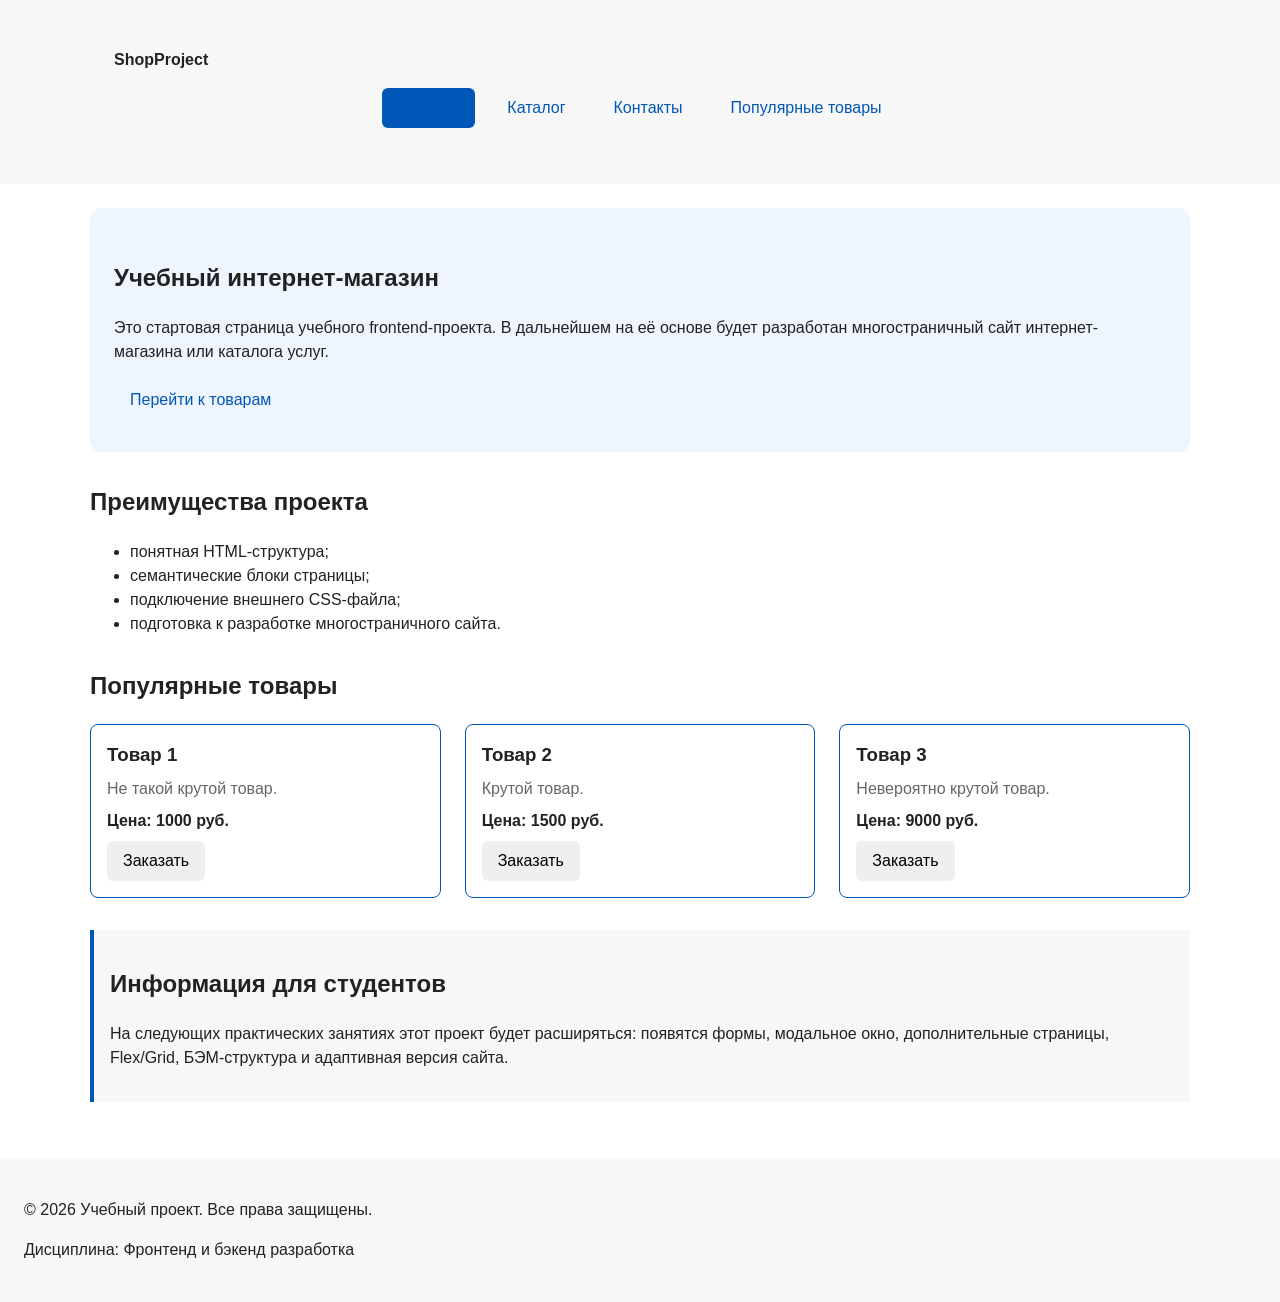
==== index.html @ 09385857 "refactor: apply BEM naming to CSS classes" ====
<!DOCTYPE html>
<html lang="ru">
<head>
  <meta charset="UTF-8">
  <meta name="viewport" content="width=device-width, initial-scale=1.0">
  <title>Каталог товаров</title>
  <link rel="stylesheet" href="css/style.css">
  <script src="js/main.js" defer></script>
</head>
<body>
  <header class="site-header">
    <div class="site-header__inner">
      <a class="site-header__logo" href="index.html">ShopProject</a>

      <nav class="site-nav" aria-label="Основная навигация">
        <ul class="site-nav__list">
          <li class="site-nav__item">
            <a class="site-nav__link site-nav__link--active" href="index.html">
              Главная
            </a>
          </li>
          <li class="site-nav__item">
            <a class="site-nav__link" href="catalog.html">Каталог</a>
          </li>
          <li class="site-nav__item">
            <a class="site-nav__link" href="contacts.html">Контакты</a>
          </li>
          <li class="site-nav__item">
            <a class="site-nav__link" href="index.html#popular">
              Популярные товары
            </a>
          </li>
        </ul>
      </nav>
    </div>
  </header>



  <main>
    <section class="hero">
      <h1>Учебный интернет-магазин</h1>
      <p>
        Это стартовая страница учебного frontend-проекта.
        В дальнейшем на её основе будет разработан многостраничный сайт
        интернет-магазина или каталога услуг.
      </p>
      <a class="button" href="#popular">Перейти к товарам</a>
    </section>

    <section class="section" id="advantages">
      <h2>Преимущества проекта</h2>

      <ul class="advantages-list">
        <li>понятная HTML-структура;</li>
        <li>семантические блоки страницы;</li>
        <li>подключение внешнего CSS-файла;</li>
        <li>подготовка к разработке многостраничного сайта.</li>
      </ul>
    </section>

    <section class="section" id="popular">
      <h2>Популярные товары</h2>

      <div class="products-grid">
        <article class="product-card product-card--featured">
          <h3 class="product-card__title">Товар 1</h3>
            <p class="product-card__description">Не такой крутой товар.</p>
            <p class="product-card__price">Цена: 1000 руб.</p>
          <button
          class="button product-card__button"
          type="button"
          data-product="Товар 1"
          >
            Заказать
          </button>
        </article>


        <article class="product-card product-card--featured">
          <h3 class="product-card__title">Товар 2</h3>
          <p class="product-card__description">Крутой товар.</p>
          <p class="product-card__price">Цена: 1500 руб.</p>
          <button
              class="button product-card__button"
              type="button"
              data-product="Товар 1"
              >
              Заказать
          </button>
        </article>


        <article class="product-card product-card--featured">
          <h3 class="product-card__title">Товар 3</h3>
          <p class="product-card__description">Невероятно крутой товар.</p>
          <p class="product-card__price">Цена: 9000 руб.</p>
          <button
            class="button product-card__button"
            type="button"
            data-product="Товар 1"
          >
            Заказать
          </button>
        </article>

      </div>
    </section>


    <aside class="aside-info">
      <h2>Информация для студентов</h2>
      <p>
        На следующих практических занятиях этот проект будет расширяться:
        появятся формы, модальное окно, дополнительные страницы, Flex/Grid,
        БЭМ-структура и адаптивная версия сайта.
      </p>
    </aside>

  </main>

  <footer id="contacts">
    <p>&copy; 2026 Учебный проект. Все права защищены.</p>
    <p>Дисциплина: Фронтенд и бэкенд разработка</p>
  </footer>
  
  <dialog class="order-dialog" id="order-dialog" aria-labelledby="order-dialog-title">
  <h2 class="order-dialog__title" id="order-dialog-title">Оформление заявки</h2>


  <form class="order-form" id="order-form" action="#" method="post" novalidate>
  <div class="order-form__field">
    <label class="order-form__label" for="order-name">Имя</label>
    <input
      class="order-form__input"
      id="order-name"
      name="name"
      type="text"
      required
    >
  </div>

  <div class="order-form__field">
    <label class="order-form__label" for="order-email">E-mail</label>
    <input
      class="order-form__input"
      id="order-email"
      name="email"
      type="email"
      required
    >
  </div>

  <div class="order-form__actions">
    <button class="button button--secondary" type="button" id="close-order-dialog">
      Закрыть
    </button>
    <button class="button button--primary" type="submit">
      Отправить заявку
    </button>
  </div>
</form>

</dialog>

<p class="success-message" id="success-message" hidden>
  Форма успешно отправлена!
</p>

</body>
</html>
---- css/style.css ----
/* ===============================
   1. Переменные проекта
   =============================== */

:root {
  /* Основные цвета проекта */
  --color-bg: #ffffff;
  --color-text: #222222;
  --color-muted: #666666;
  --color-primary: #0057b8;
  --color-primary-dark: #003f86;
  --color-border: #dddddd;
  --color-surface: #f7f7f7;
  --color-surface-accent: #eef5ff;
  --color-danger: #b00020;
  --color-success: #168a2f;
  --color-success-bg: #eefaf0;
  --color-white: #ffffff;

  /* Отступы */
  --space-xs: 4px;
  --space-sm: 8px;
  --space-md: 16px;
  --space-lg: 24px;
  --space-xl: 32px;

  /* Скругления */
  --radius-sm: 6px;
  --radius-md: 8px;
  --radius-lg: 12px;

  /* Размеры */
  --container-width: 1100px;
}



/* ===============================
   2. Базовые стили
   =============================== */

* {
  box-sizing: border-box;
}

body {
  margin: 0;
  font-family: Arial, sans-serif;
  line-height: 1.5;
  color: var(--color-text);
  background-color: var(--color-bg);
}


/*
  Задаём внутренние отступы для основных областей страницы.
  Это делает содержимое визуально отделённым от краёв окна браузера.
*/
header,
main,
footer {
  padding: var(--space-lg);
}


/*
  Оформляем шапку страницы.
  Пока используется простой светло-серый фон.
*/
header {
  background-color: var(--color-surface);
}


/* ===============================
   3. Общие элементы интерфейса
   =============================== */

a {
  color: var(--color-primary);
}

a:hover {
  color: var(--color-primary-dark);
}

a:focus-visible {
  outline: 2px solid var(--color-primary);
  outline-offset: 3px;
}


/*
  Оформляем подвал страницы тем же фоном,
  чтобы визуально отделить его от основного содержимого.
*/
footer {
  background-color: var(--color-surface);
}


/*
  Ограничиваем ширину содержимого шапки,
  чтобы оно не растягивалось слишком сильно на широких экранах.
*/
.site-header {
  background-color: var(--color-surface);
}

.site-header__inner {
  max-width: var(--container-width);
  margin: 0 auto;
  padding: var(--space-lg);
}

.site-header__logo {
  font-weight: 700;
  color: var(--color-text);
  text-decoration: none;
}


/*
  Оформляем текстовый логотип.
*/
.site-logo {
  font-weight: bold;
  text-decoration: none;
  color: #222222;
}

/*
  Убираем стандартные отступы и маркеры списка навигации.
*/
.site-nav__list {
  display: flex;
  flex-wrap: wrap;
  justify-content: center;
  align-items: center;
  gap: var(--space-md);
  padding: 0;
  margin: var(--space-md) 0 0;
  list-style: none;
}

.site-nav__link {
  display: inline-block;
  padding: var(--space-sm) var(--space-md);
  color: var(--color-primary);
  text-decoration: none;
  border-radius: var(--radius-sm);
}

.site-nav__link:hover {
  color: var(--color-white);
  background-color: var(--color-primary);
}

.site-nav__link:focus-visible {
  outline: 2px solid var(--color-primary);
  outline-offset: 3px;
}

.site-nav__link--active {
  color: var(--color-white);
  background-color: var(--color-primary);
}



/*
  Добавляем расстояние между пунктами меню.
*/
.site-nav__list li {
  margin-bottom: 8px;
}

/*
  Оформляем ссылки меню.
*/
.site-nav__list a {
  display: inline-block;
  padding: var(--space-sm) var(--space-md);
  color: var(--color-primary);
  text-decoration: none;
  border-radius: var(--radius-sm);
}

.site-nav__list a:hover {
  color: var(--color-white);
  background-color: var(--color-primary);
}


/* ===============================
   4. Компоненты страницы
   =============================== */

.hero {
  max-width: var(--container-width);
  margin: 0 auto var(--space-xl);
  padding: var(--space-xl) var(--space-lg);
  background-color: var(--color-surface-accent);
  border-radius: var(--radius-lg);
}

.section {
  max-width: var(--container-width);
  margin: 0 auto var(--space-xl);
}

.section h2 {
  margin-top: 0;
}


/*
  Карточка товара — самостоятельный блок.
  На следующих занятиях карточки будут доработаны и выстроены в сетку.
*/
.product-card {
  display: flex;
  flex-direction: column;
  gap: var(--space-sm);
  padding: var(--space-md);
  border: 1px solid var(--color-border);
  border-radius: var(--radius-md);
  background-color: var(--color-bg);
}

.product-card:hover {
  border-color: var(--color-primary);
}

.product-card--featured {
  border-color: var(--color-primary);
}

.product-card--discount {
  border-color: var(--color-danger);
}

.product-card__title {
  margin: 0;
  color: var(--color-text);
}

.product-card__description {
  margin: 0;
  color: var(--color-muted);
}

.product-card__price {
  margin: 0;
  font-weight: 700;
}

.product-card--discount .product-card__price {
  color: var(--color-danger);
}

.product-card__button {
  margin-top: auto;
  align-self: flex-start;
}



.button {
  display: inline-block;
  padding: var(--space-sm) var(--space-md);
  border: none;
  border-radius: var(--radius-sm);
  font: inherit;
  text-decoration: none;
  cursor: pointer;
}

.button--primary {
  color: var(--color-white);
  background-color: var(--color-primary);
}

.button--primary:hover {
  background-color: var(--color-primary-dark);
}

.button--secondary {
  color: var(--color-primary);
  background-color: transparent;
  border: 1px solid var(--color-primary);
}

.button--secondary:hover {
  color: var(--color-white);
  background-color: var(--color-primary);
}

.button:focus-visible {
  outline: 2px solid var(--color-primary);
  outline-offset: 3px;
}

.button:disabled,
.button--disabled {
  opacity: 0.6;
  cursor: not-allowed;
}



/*
  Дополнительный информационный блок.
*/
.aside-info {
  max-width: var(--container-width);
  margin: 0 auto var(--space-xl);
  padding: var(--space-md);
  border-left: 4px solid var(--color-primary);
  background-color: var(--color-surface);
}



/* ===============================
   5. Форма и модальное окно
   =============================== */

.order-form__field {
  margin-bottom: var(--space-md);
}

.order-form__label {
  display: block;
  margin-bottom: var(--space-xs);
}

.order-form__input,
.order-form__select,
.order-form__textarea {
  width: 100%;
  padding: 10px 12px;
  border: 1px solid var(--color-border);
  border-radius: var(--radius-sm);
  font: inherit;
}

.order-form__input:hover,
.order-form__select:hover,
.order-form__textarea:hover {
  border-color: var(--color-primary);
}

.order-form__input:focus-visible,
.order-form__select:focus-visible,
.order-form__textarea:focus-visible {
  outline: 2px solid var(--color-primary);
  outline-offset: 3px;
}

.order-form__actions {
  display: flex;
  gap: var(--space-md);
  margin-top: var(--space-lg);
}

.order-dialog {
  width: min(100% - 32px, 560px);
  padding: var(--space-lg);
  border: none;
  border-radius: var(--radius-lg);
}

.order-dialog::backdrop {
  background-color: rgba(0, 0, 0, 0.5);
}

.order-dialog__title {
  margin-top: 0;
}



.form-field {
  margin-bottom: var(--space-md);
}

.form-field label {
  display: block;
  margin-bottom: var(--space-xs);
}

.form-field input,
.form-field select,
.form-field textarea {
  width: 100%;
  padding: 10px 12px;
  border: 1px solid var(--color-border);
  border-radius: var(--radius-sm);
  font: inherit;
}

.form-field input[type="checkbox"] {
  width: auto;
}

.form-field small {
  display: block;
  margin-top: var(--space-xs);
  color: var(--color-muted);
}


.form-field input:hover,
.form-field select:hover,
.form-field textarea:hover {
  border-color: var(--color-primary);
}

.form-field input:focus-visible,
.form-field select:focus-visible,
.form-field textarea:focus-visible,
.form-actions button:focus-visible {
  outline: 2px solid var(--color-primary);
  outline-offset: 3px;
}

[aria-invalid="true"] {
  border-color: var(--color-danger);
}


/*
  Сообщение об успешной отправке.
*/
.success-message {
  max-width: var(--container-width);
  margin: var(--space-lg) auto;
  padding: var(--space-md);
  border-left: 4px solid var(--color-success);
  background-color: var(--color-success-bg);
}

.breadcrumbs {
  max-width: var(--container-width);
  margin: 0 auto var(--space-md);
  font-size: 14px;
  color: var(--color-muted);
}

.breadcrumbs__link {
  color: var(--color-primary);
}

.breadcrumbs__current::before {
  content: " / ";
  color: var(--color-muted);
}


.breadcrumbs a {
  color: var(--color-primary);
}

.breadcrumbs span::before {
  content: " / ";
  color: var(--color-muted);
}

html {
  scroll-behavior: smooth;
}

:target {
  outline: 2px dashed var(--color-primary);
  outline-offset: 4px;
}

.products-grid {
  display: grid;
  grid-template-columns: repeat(3, 1fr);
  gap: var(--space-lg);
}

.catalog-layout {
  max-width: var(--container-width);
  margin: 0 auto var(--space-xl);
  display: grid;
  grid-template-columns: 260px 1fr;
  grid-template-areas: "filters products";
  gap: var(--space-lg);
}

.catalog-filters {
  grid-area: filters;
  padding: var(--space-md);
  border: 1px solid var(--color-border);
  border-radius: var(--radius-md);
  background-color: var(--color-surface);
}

.catalog-products {
  grid-area: products;
}

.filters-form {
  display: grid;
  gap: var(--space-md);
}

.filters-form fieldset {
  margin: 0;
  padding: var(--space-md);
  border: 1px solid var(--color-border);
  border-radius: var(--radius-sm);
}

.filters-form legend {
  font-weight: 700;
}

.filters-form label {
  display: block;
  margin-bottom: var(--space-sm);
}

.filters-form input[type="number"] {
  width: 100%;
  padding: 8px 10px;
  border: 1px solid var(--color-border);
  border-radius: var(--radius-sm);
  font: inherit;
}
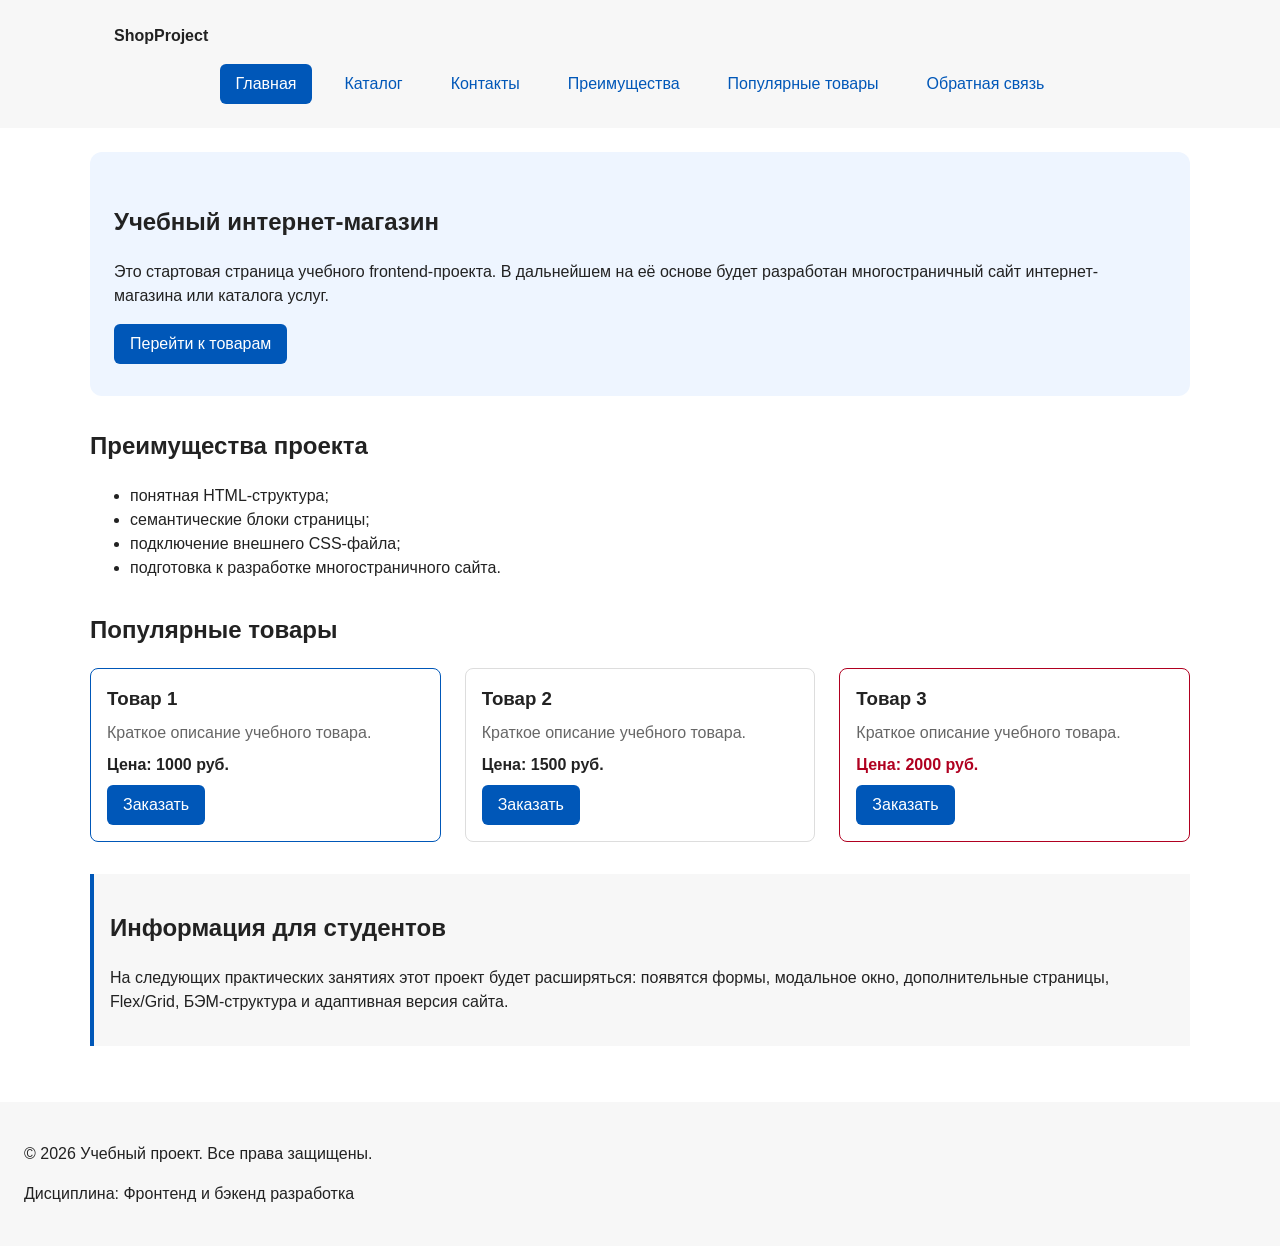
==== commit 162f787a: "refactor: apply BEM naming to CSS classes" ====
--- a/index.html
+++ b/index.html
@@ -3,7 +3,8 @@
 <head>
   <meta charset="UTF-8">
   <meta name="viewport" content="width=device-width, initial-scale=1.0">
-  <title>Каталог товаров</title>
+  <meta name="description" content="Учебный frontend-проект интернет-магазина.">
+  <title>Учебный интернет-магазин</title>
   <link rel="stylesheet" href="css/style.css">
   <script src="js/main.js" defer></script>
 </head>
@@ -15,9 +16,7 @@
       <nav class="site-nav" aria-label="Основная навигация">
         <ul class="site-nav__list">
           <li class="site-nav__item">
-            <a class="site-nav__link site-nav__link--active" href="index.html">
-              Главная
-            </a>
+            <a class="site-nav__link site-nav__link--active" href="index.html">Главная</a>
           </li>
           <li class="site-nav__item">
             <a class="site-nav__link" href="catalog.html">Каталог</a>
@@ -26,16 +25,18 @@
             <a class="site-nav__link" href="contacts.html">Контакты</a>
           </li>
           <li class="site-nav__item">
-            <a class="site-nav__link" href="index.html#popular">
-              Популярные товары
-            </a>
+            <a class="site-nav__link" href="index.html#advantages">Преимущества</a>
+          </li>
+          <li class="site-nav__item">
+            <a class="site-nav__link" href="index.html#popular">Популярные товары</a>
+          </li>
+          <li class="site-nav__item">
+            <a class="site-nav__link" href="index.html#contacts">Обратная связь</a>
           </li>
         </ul>
       </nav>
     </div>
   </header>
-
-
 
   <main>
     <section class="hero">
@@ -45,12 +46,11 @@
         В дальнейшем на её основе будет разработан многостраничный сайт
         интернет-магазина или каталога услуг.
       </p>
-      <a class="button" href="#popular">Перейти к товарам</a>
+      <a class="button button--primary" href="#popular">Перейти к товарам</a>
     </section>
 
     <section class="section" id="advantages">
       <h2>Преимущества проекта</h2>
-
       <ul class="advantages-list">
         <li>понятная HTML-структура;</li>
         <li>семантические блоки страницы;</li>
@@ -65,48 +65,44 @@
       <div class="products-grid">
         <article class="product-card product-card--featured">
           <h3 class="product-card__title">Товар 1</h3>
-            <p class="product-card__description">Не такой крутой товар.</p>
-            <p class="product-card__price">Цена: 1000 руб.</p>
+          <p class="product-card__description">Краткое описание учебного товара.</p>
+          <p class="product-card__price">Цена: 1000 руб.</p>
           <button
-          class="button product-card__button"
-          type="button"
-          data-product="Товар 1"
+            class="button button--primary product-card__button"
+            type="button"
+            data-product="Товар 1"
           >
             Заказать
           </button>
         </article>
 
-
-        <article class="product-card product-card--featured">
+        <article class="product-card">
           <h3 class="product-card__title">Товар 2</h3>
-          <p class="product-card__description">Крутой товар.</p>
+          <p class="product-card__description">Краткое описание учебного товара.</p>
           <p class="product-card__price">Цена: 1500 руб.</p>
           <button
-              class="button product-card__button"
-              type="button"
-              data-product="Товар 1"
-              >
-              Заказать
-          </button>
-        </article>
-
-
-        <article class="product-card product-card--featured">
-          <h3 class="product-card__title">Товар 3</h3>
-          <p class="product-card__description">Невероятно крутой товар.</p>
-          <p class="product-card__price">Цена: 9000 руб.</p>
-          <button
-            class="button product-card__button"
+            class="button button--primary product-card__button"
             type="button"
-            data-product="Товар 1"
+            data-product="Товар 2"
           >
             Заказать
           </button>
         </article>
 
+        <article class="product-card product-card--discount">
+          <h3 class="product-card__title">Товар 3</h3>
+          <p class="product-card__description">Краткое описание учебного товара.</p>
+          <p class="product-card__price">Цена: 2000 руб.</p>
+          <button
+            class="button button--primary product-card__button"
+            type="button"
+            data-product="Товар 3"
+          >
+            Заказать
+          </button>
+        </article>
       </div>
     </section>
-
 
     <aside class="aside-info">
       <h2>Информация для студентов</h2>
@@ -116,56 +112,118 @@
         БЭМ-структура и адаптивная версия сайта.
       </p>
     </aside>
-
   </main>
 
-  <footer id="contacts">
+  <footer class="site-footer" id="contacts">
     <p>&copy; 2026 Учебный проект. Все права защищены.</p>
     <p>Дисциплина: Фронтенд и бэкенд разработка</p>
   </footer>
-  
+
   <dialog class="order-dialog" id="order-dialog" aria-labelledby="order-dialog-title">
-  <h2 class="order-dialog__title" id="order-dialog-title">Оформление заявки</h2>
-
-
-  <form class="order-form" id="order-form" action="#" method="post" novalidate>
-  <div class="order-form__field">
-    <label class="order-form__label" for="order-name">Имя</label>
-    <input
-      class="order-form__input"
-      id="order-name"
-      name="name"
-      type="text"
-      required
-    >
-  </div>
-
-  <div class="order-form__field">
-    <label class="order-form__label" for="order-email">E-mail</label>
-    <input
-      class="order-form__input"
-      id="order-email"
-      name="email"
-      type="email"
-      required
-    >
-  </div>
-
-  <div class="order-form__actions">
-    <button class="button button--secondary" type="button" id="close-order-dialog">
-      Закрыть
-    </button>
-    <button class="button button--primary" type="submit">
-      Отправить заявку
-    </button>
-  </div>
-</form>
-
-</dialog>
-
-<p class="success-message" id="success-message" hidden>
-  Форма успешно отправлена!
-</p>
-
+    <h2 class="order-dialog__title" id="order-dialog-title">Оформление заявки</h2>
+
+    <form class="order-form" id="order-form" action="#" method="post" novalidate>
+      <input id="selected-product" name="selected-product" type="hidden">
+
+      <div class="order-form__field">
+        <label class="order-form__label" for="order-name">Имя</label>
+        <input
+          class="order-form__input"
+          id="order-name"
+          name="name"
+          type="text"
+          placeholder="Введите ваше имя"
+          minlength="2"
+          autocomplete="given-name"
+          required
+        >
+      </div>
+
+      <div class="order-form__field">
+        <label class="order-form__label" for="order-email">E-mail</label>
+        <input
+          class="order-form__input"
+          id="order-email"
+          name="email"
+          type="email"
+          placeholder="example@mail.ru"
+          autocomplete="email"
+          required
+        >
+      </div>
+
+      <div class="order-form__field">
+        <label class="order-form__label" for="order-phone">Телефон</label>
+        <input
+          class="order-form__input"
+          id="order-phone"
+          name="phone"
+          type="tel"
+          inputmode="tel"
+          placeholder="+7 (900) 000-00-00"
+          pattern="^\+7 \(\d{3}\) \d{3}-\d{2}-\d{2}$"
+          required
+        >
+        <small class="order-form__hint">Формат: +7 (900) 000-00-00</small>
+      </div>
+
+      <div class="order-form__field">
+        <label class="order-form__label" for="order-date">Дата связи</label>
+        <input
+          class="order-form__input"
+          id="order-date"
+          name="date"
+          type="date"
+        >
+      </div>
+
+      <div class="order-form__field">
+        <label class="order-form__label" for="order-topic">Тема заявки</label>
+        <select class="order-form__select" id="order-topic" name="topic" required>
+          <option value="">Выберите тему</option>
+          <option value="product">Заказ товара</option>
+          <option value="consultation">Консультация</option>
+          <option value="delivery">Доставка</option>
+        </select>
+      </div>
+
+      <div class="order-form__field">
+        <label class="order-form__label" for="order-comment">Комментарий</label>
+        <textarea
+          class="order-form__textarea"
+          id="order-comment"
+          name="comment"
+          rows="4"
+          placeholder="Укажите дополнительную информацию"
+        ></textarea>
+      </div>
+
+      <div class="order-form__field order-form__field--checkbox">
+        <label class="order-form__label">
+          <input
+            class="order-form__input"
+            id="order-agreement"
+            name="agreement"
+            type="checkbox"
+            required
+          >
+          Я согласен на обработку данных
+        </label>
+      </div>
+
+      <div class="order-form__actions">
+        <button class="button button--secondary" type="button" id="close-order-dialog">
+          Закрыть
+        </button>
+        <button class="button button--primary" type="submit">
+          Отправить заявку
+        </button>
+      </div>
+    </form>
+  </dialog>
+
+  <p class="success-message" id="success-message" hidden>
+    Форма успешно отправлена!
+  </p>
 </body>
 </html>
--- a/css/style.css
+++ b/css/style.css
@@ -3,7 +3,6 @@
    =============================== */
 
 :root {
-  /* Основные цвета проекта */
   --color-bg: #ffffff;
   --color-text: #222222;
   --color-muted: #666666;
@@ -17,22 +16,18 @@
   --color-success-bg: #eefaf0;
   --color-white: #ffffff;
 
-  /* Отступы */
   --space-xs: 4px;
   --space-sm: 8px;
   --space-md: 16px;
   --space-lg: 24px;
   --space-xl: 32px;
 
-  /* Скругления */
   --radius-sm: 6px;
   --radius-md: 8px;
   --radius-lg: 12px;
 
-  /* Размеры */
   --container-width: 1100px;
 }
-
 
 
 /* ===============================
@@ -41,6 +36,10 @@
 
 * {
   box-sizing: border-box;
+}
+
+html {
+  scroll-behavior: smooth;
 }
 
 body {
@@ -51,30 +50,9 @@
   background-color: var(--color-bg);
 }
 
-
-/*
-  Задаём внутренние отступы для основных областей страницы.
-  Это делает содержимое визуально отделённым от краёв окна браузера.
-*/
-header,
-main,
-footer {
+main {
   padding: var(--space-lg);
 }
-
-
-/*
-  Оформляем шапку страницы.
-  Пока используется простой светло-серый фон.
-*/
-header {
-  background-color: var(--color-surface);
-}
-
-
-/* ===============================
-   3. Общие элементы интерфейса
-   =============================== */
 
 a {
   color: var(--color-primary);
@@ -89,20 +67,16 @@
   outline-offset: 3px;
 }
 
-
-/*
-  Оформляем подвал страницы тем же фоном,
-  чтобы визуально отделить его от основного содержимого.
-*/
-footer {
-  background-color: var(--color-surface);
-}
-
-
-/*
-  Ограничиваем ширину содержимого шапки,
-  чтобы оно не растягивалось слишком сильно на широких экранах.
-*/
+:target {
+  outline: 2px dashed var(--color-primary);
+  outline-offset: 4px;
+}
+
+
+/* ===============================
+   3. Шапка и навигация
+   =============================== */
+
 .site-header {
   background-color: var(--color-surface);
 }
@@ -119,19 +93,6 @@
   text-decoration: none;
 }
 
-
-/*
-  Оформляем текстовый логотип.
-*/
-.site-logo {
-  font-weight: bold;
-  text-decoration: none;
-  color: #222222;
-}
-
-/*
-  Убираем стандартные отступы и маркеры списка навигации.
-*/
 .site-nav__list {
   display: flex;
   flex-wrap: wrap;
@@ -167,31 +128,6 @@
 }
 
 
-
-/*
-  Добавляем расстояние между пунктами меню.
-*/
-.site-nav__list li {
-  margin-bottom: 8px;
-}
-
-/*
-  Оформляем ссылки меню.
-*/
-.site-nav__list a {
-  display: inline-block;
-  padding: var(--space-sm) var(--space-md);
-  color: var(--color-primary);
-  text-decoration: none;
-  border-radius: var(--radius-sm);
-}
-
-.site-nav__list a:hover {
-  color: var(--color-white);
-  background-color: var(--color-primary);
-}
-
-
 /* ===============================
    4. Компоненты страницы
    =============================== */
@@ -213,11 +149,12 @@
   margin-top: 0;
 }
 
-
-/*
-  Карточка товара — самостоятельный блок.
-  На следующих занятиях карточки будут доработаны и выстроены в сетку.
-*/
+.products-grid {
+  display: grid;
+  grid-template-columns: repeat(3, 1fr);
+  gap: var(--space-lg);
+}
+
 .product-card {
   display: flex;
   flex-direction: column;
@@ -264,8 +201,6 @@
   align-self: flex-start;
 }
 
-
-
 .button {
   display: inline-block;
   padding: var(--space-sm) var(--space-md);
@@ -282,6 +217,7 @@
 }
 
 .button--primary:hover {
+  color: var(--color-white);
   background-color: var(--color-primary-dark);
 }
 
@@ -307,11 +243,6 @@
   cursor: not-allowed;
 }
 
-
-
-/*
-  Дополнительный информационный блок.
-*/
 .aside-info {
   max-width: var(--container-width);
   margin: 0 auto var(--space-xl);
@@ -319,7 +250,6 @@
   border-left: 4px solid var(--color-primary);
   background-color: var(--color-surface);
 }
-
 
 
 /* ===============================
@@ -345,6 +275,16 @@
   font: inherit;
 }
 
+.order-form__input[type="checkbox"] {
+  width: auto;
+}
+
+.order-form__hint {
+  display: block;
+  margin-top: var(--space-xs);
+  color: var(--color-muted);
+}
+
 .order-form__input:hover,
 .order-form__select:hover,
 .order-form__textarea:hover {
@@ -379,60 +319,10 @@
   margin-top: 0;
 }
 
-
-
-.form-field {
-  margin-bottom: var(--space-md);
-}
-
-.form-field label {
-  display: block;
-  margin-bottom: var(--space-xs);
-}
-
-.form-field input,
-.form-field select,
-.form-field textarea {
-  width: 100%;
-  padding: 10px 12px;
-  border: 1px solid var(--color-border);
-  border-radius: var(--radius-sm);
-  font: inherit;
-}
-
-.form-field input[type="checkbox"] {
-  width: auto;
-}
-
-.form-field small {
-  display: block;
-  margin-top: var(--space-xs);
-  color: var(--color-muted);
-}
-
-
-.form-field input:hover,
-.form-field select:hover,
-.form-field textarea:hover {
-  border-color: var(--color-primary);
-}
-
-.form-field input:focus-visible,
-.form-field select:focus-visible,
-.form-field textarea:focus-visible,
-.form-actions button:focus-visible {
-  outline: 2px solid var(--color-primary);
-  outline-offset: 3px;
-}
-
 [aria-invalid="true"] {
   border-color: var(--color-danger);
 }
 
-
-/*
-  Сообщение об успешной отправке.
-*/
 .success-message {
   max-width: var(--container-width);
   margin: var(--space-lg) auto;
@@ -441,6 +331,11 @@
   background-color: var(--color-success-bg);
 }
 
+
+/* ===============================
+   6. Внутренние страницы
+   =============================== */
+
 .breadcrumbs {
   max-width: var(--container-width);
   margin: 0 auto var(--space-md);
@@ -455,31 +350,6 @@
 .breadcrumbs__current::before {
   content: " / ";
   color: var(--color-muted);
-}
-
-
-.breadcrumbs a {
-  color: var(--color-primary);
-}
-
-.breadcrumbs span::before {
-  content: " / ";
-  color: var(--color-muted);
-}
-
-html {
-  scroll-behavior: smooth;
-}
-
-:target {
-  outline: 2px dashed var(--color-primary);
-  outline-offset: 4px;
-}
-
-.products-grid {
-  display: grid;
-  grid-template-columns: repeat(3, 1fr);
-  gap: var(--space-lg);
 }
 
 .catalog-layout {
@@ -531,3 +401,8 @@
   border-radius: var(--radius-sm);
   font: inherit;
 }
+
+.site-footer {
+  padding: var(--space-lg);
+  background-color: var(--color-surface);
+}
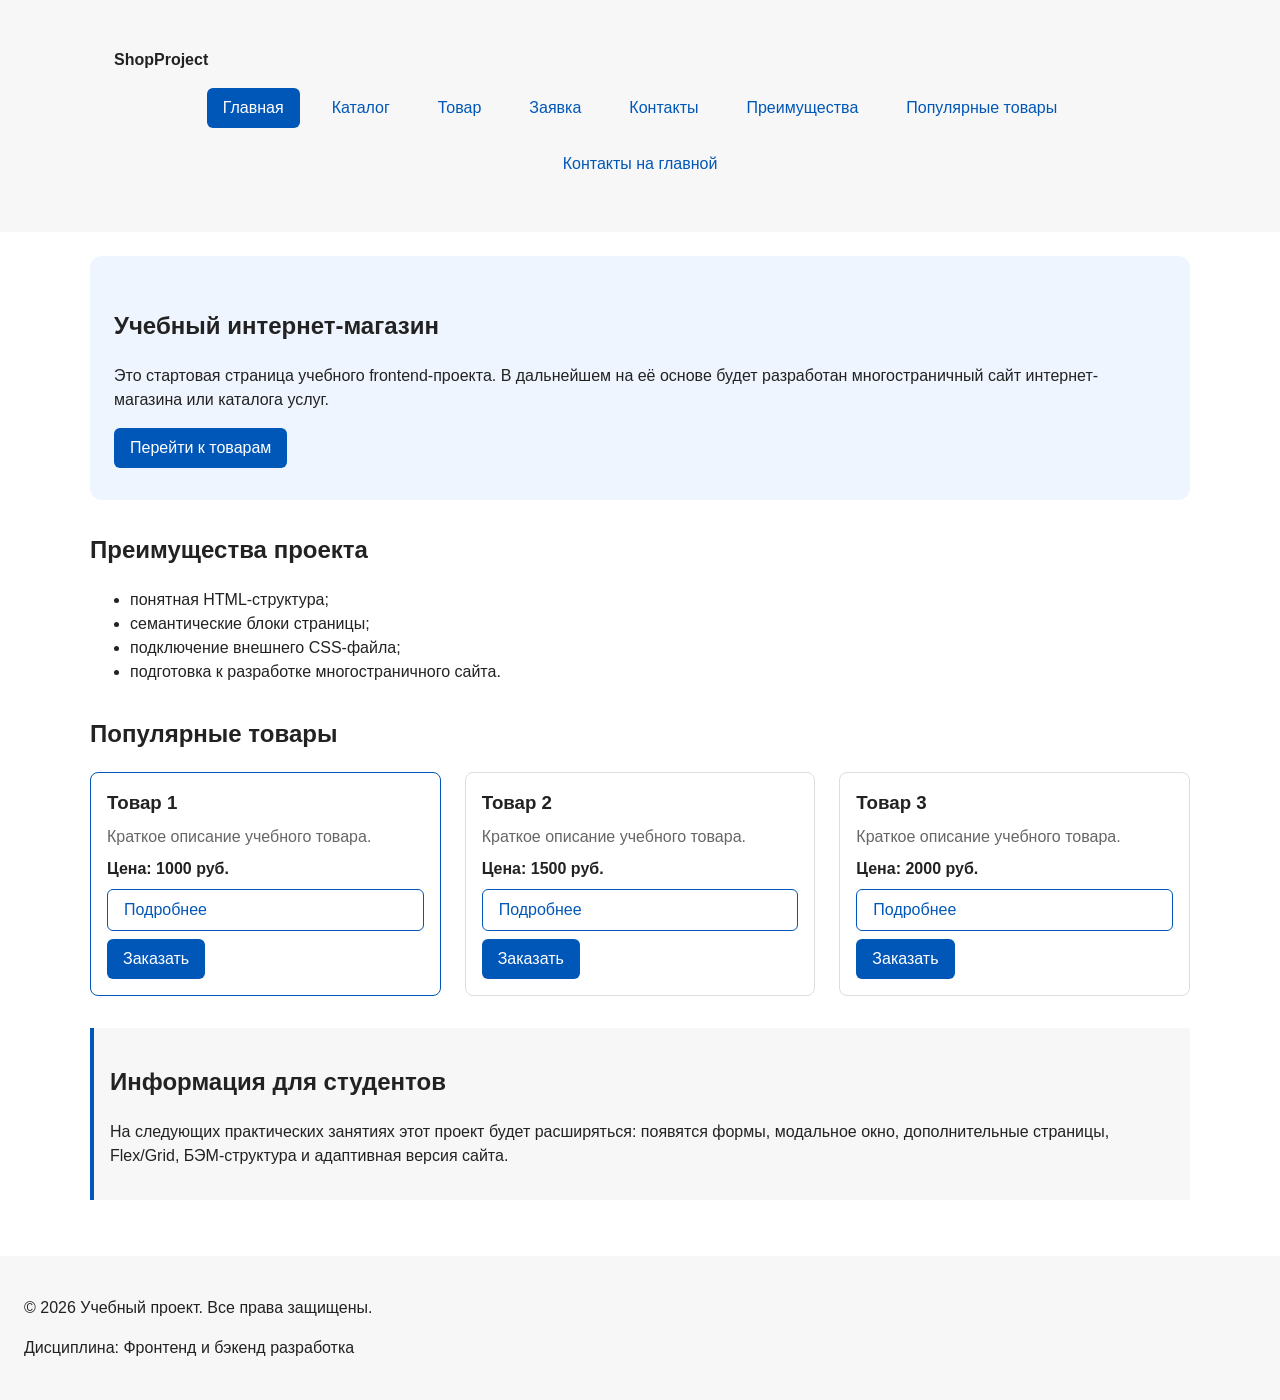
==== commit 1235ccfe: "fix: prepare HTML CSS project for submission" ====
--- a/index.html
+++ b/index.html
@@ -22,6 +22,12 @@
             <a class="site-nav__link" href="catalog.html">Каталог</a>
           </li>
           <li class="site-nav__item">
+            <a class="site-nav__link" href="product.html">Товар</a>
+          </li>
+          <li class="site-nav__item">
+            <a class="site-nav__link" href="order.html">Заявка</a>
+          </li>
+          <li class="site-nav__item">
             <a class="site-nav__link" href="contacts.html">Контакты</a>
           </li>
           <li class="site-nav__item">
@@ -31,7 +37,7 @@
             <a class="site-nav__link" href="index.html#popular">Популярные товары</a>
           </li>
           <li class="site-nav__item">
-            <a class="site-nav__link" href="index.html#contacts">Обратная связь</a>
+            <a class="site-nav__link" href="index.html#contacts">Контакты на главной</a>
           </li>
         </ul>
       </nav>
@@ -67,6 +73,7 @@
           <h3 class="product-card__title">Товар 1</h3>
           <p class="product-card__description">Краткое описание учебного товара.</p>
           <p class="product-card__price">Цена: 1000 руб.</p>
+          <a class="button button--secondary" href="product.html">Подробнее</a>
           <button
             class="button button--primary product-card__button"
             type="button"
@@ -80,6 +87,7 @@
           <h3 class="product-card__title">Товар 2</h3>
           <p class="product-card__description">Краткое описание учебного товара.</p>
           <p class="product-card__price">Цена: 1500 руб.</p>
+          <a class="button button--secondary" href="product.html">Подробнее</a>
           <button
             class="button button--primary product-card__button"
             type="button"
@@ -89,10 +97,11 @@
           </button>
         </article>
 
-        <article class="product-card product-card--discount">
+        <article class="product-card">
           <h3 class="product-card__title">Товар 3</h3>
           <p class="product-card__description">Краткое описание учебного товара.</p>
           <p class="product-card__price">Цена: 2000 руб.</p>
+          <a class="button button--secondary" href="product.html">Подробнее</a>
           <button
             class="button button--primary product-card__button"
             type="button"
@@ -164,7 +173,7 @@
           pattern="^\+7 \(\d{3}\) \d{3}-\d{2}-\d{2}$"
           required
         >
-        <small class="order-form__hint">Формат: +7 (900) 000-00-00</small>
+        <small>Формат: +7 (900) 000-00-00</small>
       </div>
 
       <div class="order-form__field">
@@ -198,7 +207,7 @@
         ></textarea>
       </div>
 
-      <div class="order-form__field order-form__field--checkbox">
+      <div class="order-form__field">
         <label class="order-form__label">
           <input
             class="order-form__input"
@@ -215,6 +224,7 @@
         <button class="button button--secondary" type="button" id="close-order-dialog">
           Закрыть
         </button>
+
         <button class="button button--primary" type="submit">
           Отправить заявку
         </button>
--- a/css/style.css
+++ b/css/style.css
@@ -3,6 +3,7 @@
    =============================== */
 
 :root {
+  /* Основные цвета проекта */
   --color-bg: #ffffff;
   --color-text: #222222;
   --color-muted: #666666;
@@ -16,16 +17,19 @@
   --color-success-bg: #eefaf0;
   --color-white: #ffffff;
 
+  /* Отступы */
   --space-xs: 4px;
   --space-sm: 8px;
   --space-md: 16px;
   --space-lg: 24px;
   --space-xl: 32px;
 
+  /* Скругления */
   --radius-sm: 6px;
   --radius-md: 8px;
   --radius-lg: 12px;
 
+  /* Размеры */
   --container-width: 1100px;
 }
 
@@ -50,9 +54,29 @@
   background-color: var(--color-bg);
 }
 
-main {
+header,
+main,
+footer {
   padding: var(--space-lg);
 }
+
+header {
+  background-color: var(--color-surface);
+}
+
+footer {
+  background-color: var(--color-surface);
+}
+
+:target {
+  outline: 2px dashed var(--color-primary);
+  outline-offset: 4px;
+}
+
+
+/* ===============================
+   3. Общие элементы интерфейса
+   =============================== */
 
 a {
   color: var(--color-primary);
@@ -67,14 +91,51 @@
   outline-offset: 3px;
 }
 
-:target {
-  outline: 2px dashed var(--color-primary);
-  outline-offset: 4px;
-}
-
-
-/* ===============================
-   3. Шапка и навигация
+.button {
+  display: inline-block;
+  padding: var(--space-sm) var(--space-md);
+  border: none;
+  border-radius: var(--radius-sm);
+  font: inherit;
+  text-decoration: none;
+  cursor: pointer;
+}
+
+.button--primary {
+  color: var(--color-white);
+  background-color: var(--color-primary);
+}
+
+.button--primary:hover {
+  color: var(--color-white);
+  background-color: var(--color-primary-dark);
+}
+
+.button--secondary {
+  color: var(--color-primary);
+  background-color: transparent;
+  border: 1px solid var(--color-primary);
+}
+
+.button--secondary:hover {
+  color: var(--color-white);
+  background-color: var(--color-primary);
+}
+
+.button:focus-visible {
+  outline: 2px solid var(--color-primary);
+  outline-offset: 3px;
+}
+
+.button:disabled,
+.button--disabled {
+  opacity: 0.6;
+  cursor: not-allowed;
+}
+
+
+/* ===============================
+   4. Компоненты страницы
    =============================== */
 
 .site-header {
@@ -127,11 +188,6 @@
   background-color: var(--color-primary);
 }
 
-
-/* ===============================
-   4. Компоненты страницы
-   =============================== */
-
 .hero {
   max-width: var(--container-width);
   margin: 0 auto var(--space-xl);
@@ -201,48 +257,6 @@
   align-self: flex-start;
 }
 
-.button {
-  display: inline-block;
-  padding: var(--space-sm) var(--space-md);
-  border: none;
-  border-radius: var(--radius-sm);
-  font: inherit;
-  text-decoration: none;
-  cursor: pointer;
-}
-
-.button--primary {
-  color: var(--color-white);
-  background-color: var(--color-primary);
-}
-
-.button--primary:hover {
-  color: var(--color-white);
-  background-color: var(--color-primary-dark);
-}
-
-.button--secondary {
-  color: var(--color-primary);
-  background-color: transparent;
-  border: 1px solid var(--color-primary);
-}
-
-.button--secondary:hover {
-  color: var(--color-white);
-  background-color: var(--color-primary);
-}
-
-.button:focus-visible {
-  outline: 2px solid var(--color-primary);
-  outline-offset: 3px;
-}
-
-.button:disabled,
-.button--disabled {
-  opacity: 0.6;
-  cursor: not-allowed;
-}
-
 .aside-info {
   max-width: var(--container-width);
   margin: 0 auto var(--space-xl);
@@ -279,12 +293,6 @@
   width: auto;
 }
 
-.order-form__hint {
-  display: block;
-  margin-top: var(--space-xs);
-  color: var(--color-muted);
-}
-
 .order-form__input:hover,
 .order-form__select:hover,
 .order-form__textarea:hover {
@@ -401,8 +409,3 @@
   border-radius: var(--radius-sm);
   font: inherit;
 }
-
-.site-footer {
-  padding: var(--space-lg);
-  background-color: var(--color-surface);
-}
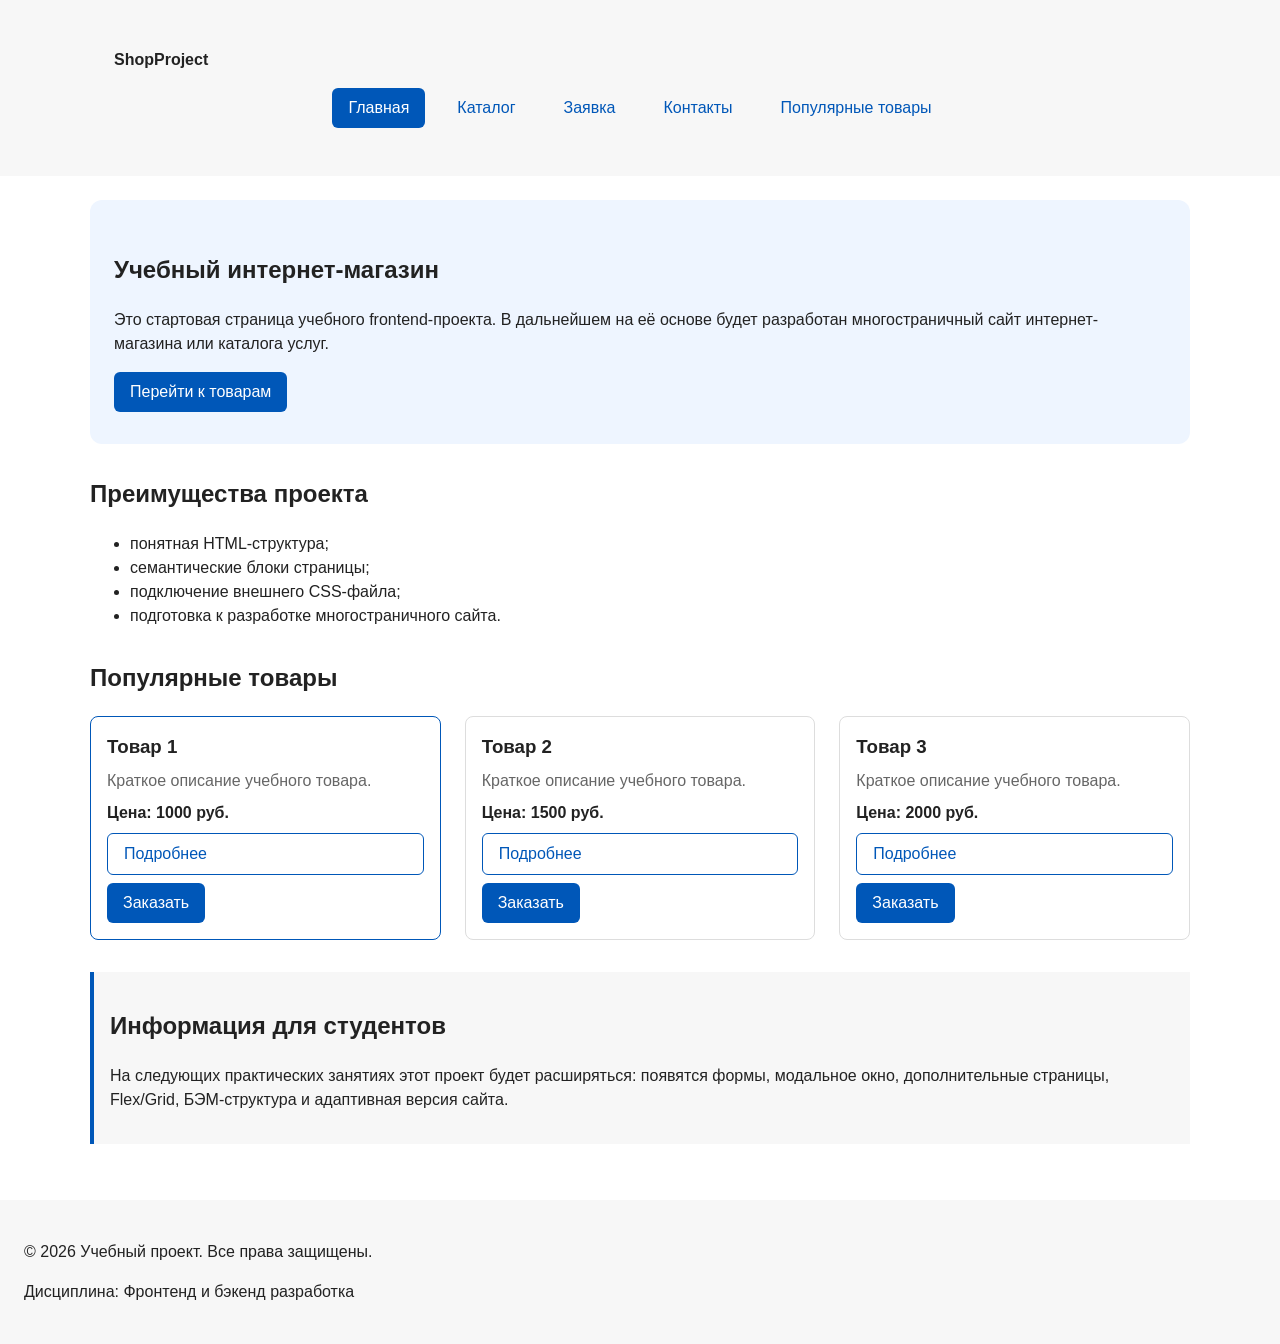
==== commit c3c125bb: "fix: prepare HTML CSS project for submission" ====
--- a/index.html
+++ b/index.html
@@ -22,22 +22,13 @@
             <a class="site-nav__link" href="catalog.html">Каталог</a>
           </li>
           <li class="site-nav__item">
-            <a class="site-nav__link" href="product.html">Товар</a>
-          </li>
-          <li class="site-nav__item">
             <a class="site-nav__link" href="order.html">Заявка</a>
           </li>
           <li class="site-nav__item">
             <a class="site-nav__link" href="contacts.html">Контакты</a>
           </li>
           <li class="site-nav__item">
-            <a class="site-nav__link" href="index.html#advantages">Преимущества</a>
-          </li>
-          <li class="site-nav__item">
             <a class="site-nav__link" href="index.html#popular">Популярные товары</a>
-          </li>
-          <li class="site-nav__item">
-            <a class="site-nav__link" href="index.html#contacts">Контакты на главной</a>
           </li>
         </ul>
       </nav>
@@ -73,7 +64,7 @@
           <h3 class="product-card__title">Товар 1</h3>
           <p class="product-card__description">Краткое описание учебного товара.</p>
           <p class="product-card__price">Цена: 1000 руб.</p>
-          <a class="button button--secondary" href="product.html">Подробнее</a>
+          <a class="button button--secondary" href="product-3.html">Подробнее</a>
           <button
             class="button button--primary product-card__button"
             type="button"
@@ -87,7 +78,7 @@
           <h3 class="product-card__title">Товар 2</h3>
           <p class="product-card__description">Краткое описание учебного товара.</p>
           <p class="product-card__price">Цена: 1500 руб.</p>
-          <a class="button button--secondary" href="product.html">Подробнее</a>
+          <a class="button button--secondary" href="product-3.html">Подробнее</a>
           <button
             class="button button--primary product-card__button"
             type="button"
@@ -101,7 +92,7 @@
           <h3 class="product-card__title">Товар 3</h3>
           <p class="product-card__description">Краткое описание учебного товара.</p>
           <p class="product-card__price">Цена: 2000 руб.</p>
-          <a class="button button--secondary" href="product.html">Подробнее</a>
+          <a class="button button--secondary" href="product-3.html">Подробнее</a>
           <button
             class="button button--primary product-card__button"
             type="button"
--- a/css/style.css
+++ b/css/style.css
@@ -409,3 +409,28 @@
   border-radius: var(--radius-sm);
   font: inherit;
 }
+
+
+/* ===============================
+   7. Таблица характеристик
+   =============================== */
+
+.product-table {
+  width: 100%;
+  max-width: var(--container-width);
+  margin: 0 auto var(--space-xl);
+  border-collapse: collapse;
+}
+
+.product-table caption {
+  margin-bottom: var(--space-md);
+  font-weight: 700;
+  text-align: left;
+}
+
+.product-table th,
+.product-table td {
+  padding: var(--space-sm) var(--space-md);
+  border: 1px solid var(--color-border);
+  text-align: left;
+}
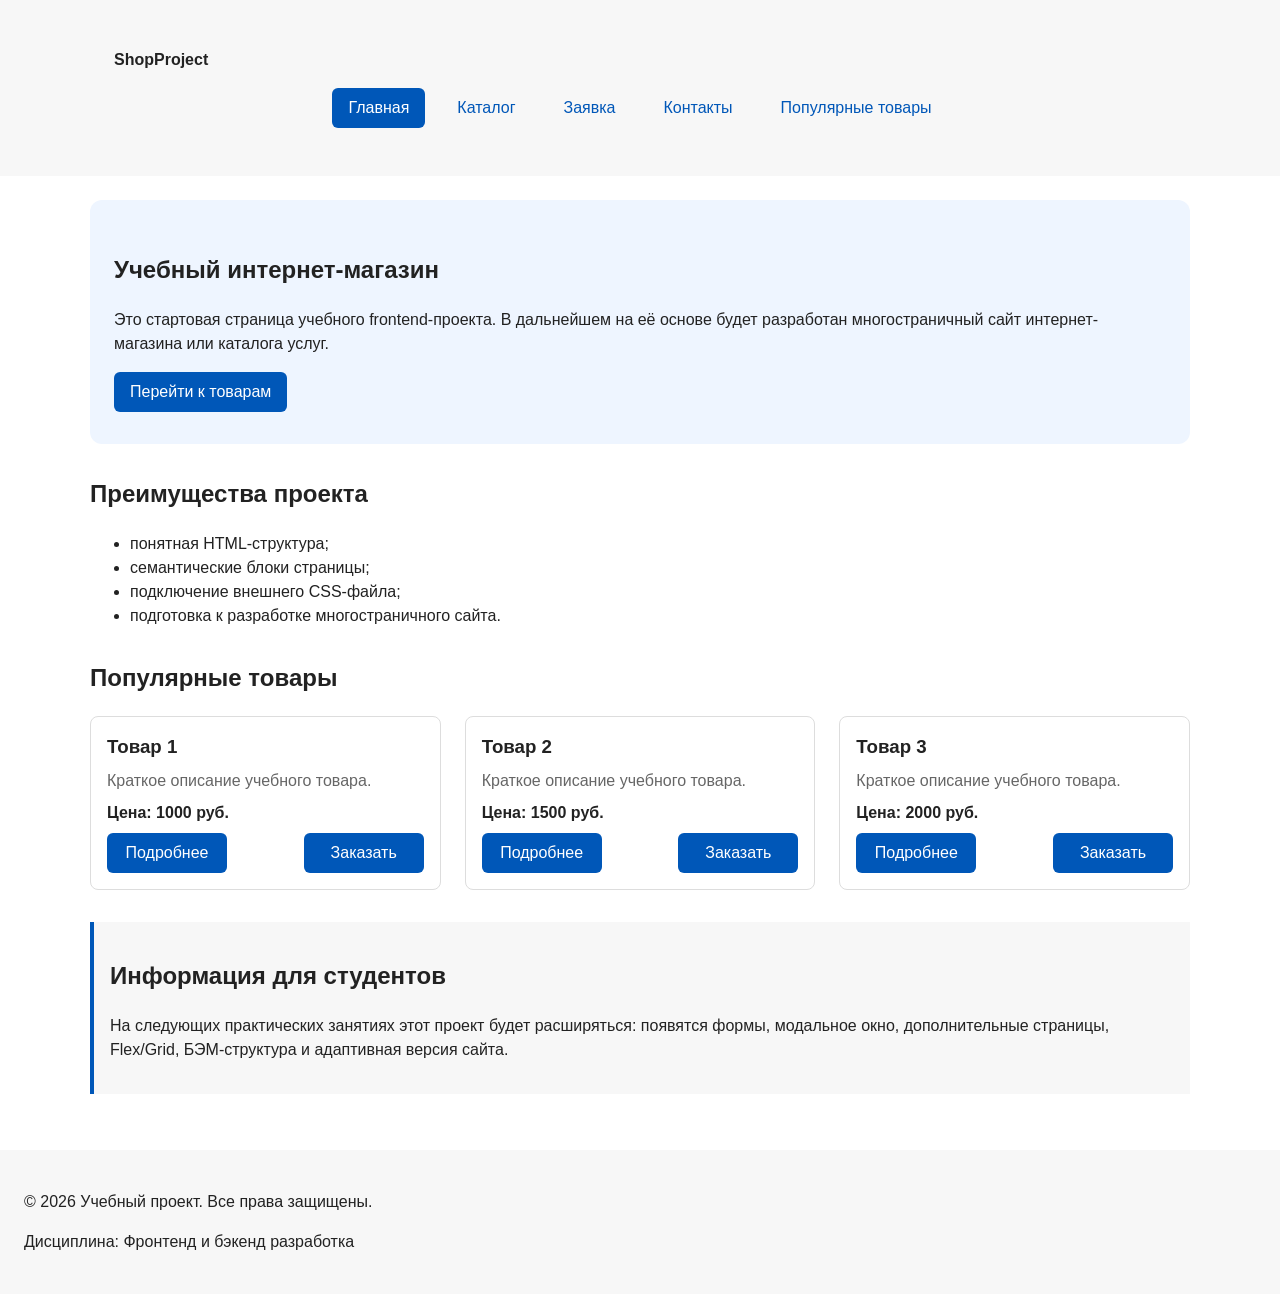
==== commit af942a1e: "fix: update footer layout and product buttons" ====
--- a/index.html
+++ b/index.html
@@ -60,48 +60,66 @@
       <h2>Популярные товары</h2>
 
       <div class="products-grid">
-        <article class="product-card product-card--featured">
-          <h3 class="product-card__title">Товар 1</h3>
-          <p class="product-card__description">Краткое описание учебного товара.</p>
-          <p class="product-card__price">Цена: 1000 руб.</p>
-          <a class="button button--secondary" href="product-3.html">Подробнее</a>
-          <button
-            class="button button--primary product-card__button"
-            type="button"
-            data-product="Товар 1"
-          >
-            Заказать
-          </button>
-        </article>
-
         <article class="product-card">
-          <h3 class="product-card__title">Товар 2</h3>
-          <p class="product-card__description">Краткое описание учебного товара.</p>
-          <p class="product-card__price">Цена: 1500 руб.</p>
-          <a class="button button--secondary" href="product-3.html">Подробнее</a>
-          <button
-            class="button button--primary product-card__button"
-            type="button"
-            data-product="Товар 2"
-          >
-            Заказать
-          </button>
-        </article>
-
-        <article class="product-card">
-          <h3 class="product-card__title">Товар 3</h3>
-          <p class="product-card__description">Краткое описание учебного товара.</p>
-          <p class="product-card__price">Цена: 2000 руб.</p>
-          <a class="button button--secondary" href="product-3.html">Подробнее</a>
-          <button
-            class="button button--primary product-card__button"
-            type="button"
-            data-product="Товар 3"
-          >
-            Заказать
-          </button>
-        </article>
-      </div>
+        <h3 class="product-card__title">Товар 1</h3>
+        <p class="product-card__description">Краткое описание учебного товара.</p>
+        <p class="product-card__price">Цена: 1000 руб.</p>
+
+      <div class="product-card__actions">
+        <a class="button button--primary" href="product.html">
+          Подробнее
+        </a>
+
+        <button
+          class="button button--primary product-card__button"
+          type="button"
+          data-product="Товар 1"
+        >
+          Заказать
+        </button>
+      </div>
+    </article>
+
+    <article class="product-card">
+      <h3 class="product-card__title">Товар 2</h3>
+      <p class="product-card__description">Краткое описание учебного товара.</p>
+      <p class="product-card__price">Цена: 1500 руб.</p>
+
+      <div class="product-card__actions">
+        <a class="button button--primary" href="product-2.html">
+          Подробнее
+        </a>
+
+        <button
+          class="button button--primary product-card__button"
+          type="button"
+          data-product="Товар 2"
+        >
+          Заказать
+        </button>
+      </div>
+    </article>
+
+    <article class="product-card">
+      <h3 class="product-card__title">Товар 3</h3>
+      <p class="product-card__description">Краткое описание учебного товара.</p>
+      <p class="product-card__price">Цена: 2000 руб.</p>
+
+      <div class="product-card__actions">
+        <a class="button button--primary" href="product-3.html">
+          Подробнее
+        </a>
+
+        <button
+          class="button button--primary product-card__button"
+          type="button"
+          data-product="Товар 3"
+        >
+          Заказать
+        </button>
+      </div>
+    </article>
+  </div>
     </section>
 
     <aside class="aside-info">
@@ -115,8 +133,10 @@
   </main>
 
   <footer class="site-footer" id="contacts">
-    <p>&copy; 2026 Учебный проект. Все права защищены.</p>
-    <p>Дисциплина: Фронтенд и бэкенд разработка</p>
+    <div class="site-footer__inner">
+      <p>&copy; 2026 Учебный проект. Все права защищены.</p>
+      <p>Дисциплина: Фронтенд и бэкенд разработка</p>
+    </div>
   </footer>
 
   <dialog class="order-dialog" id="order-dialog" aria-labelledby="order-dialog-title">
--- a/css/style.css
+++ b/css/style.css
@@ -252,9 +252,21 @@
   color: var(--color-danger);
 }
 
+.product-card__actions {
+  margin-top: auto;
+  display: flex;
+  justify-content: space-between;
+  align-items: flex-end;
+  gap: var(--space-sm);
+}
+
+.product-card__actions .button {
+  min-width: 120px;
+  text-align: center;
+}
+
 .product-card__button {
-  margin-top: auto;
-  align-self: flex-start;
+  margin-top: 0;
 }
 
 .aside-info {
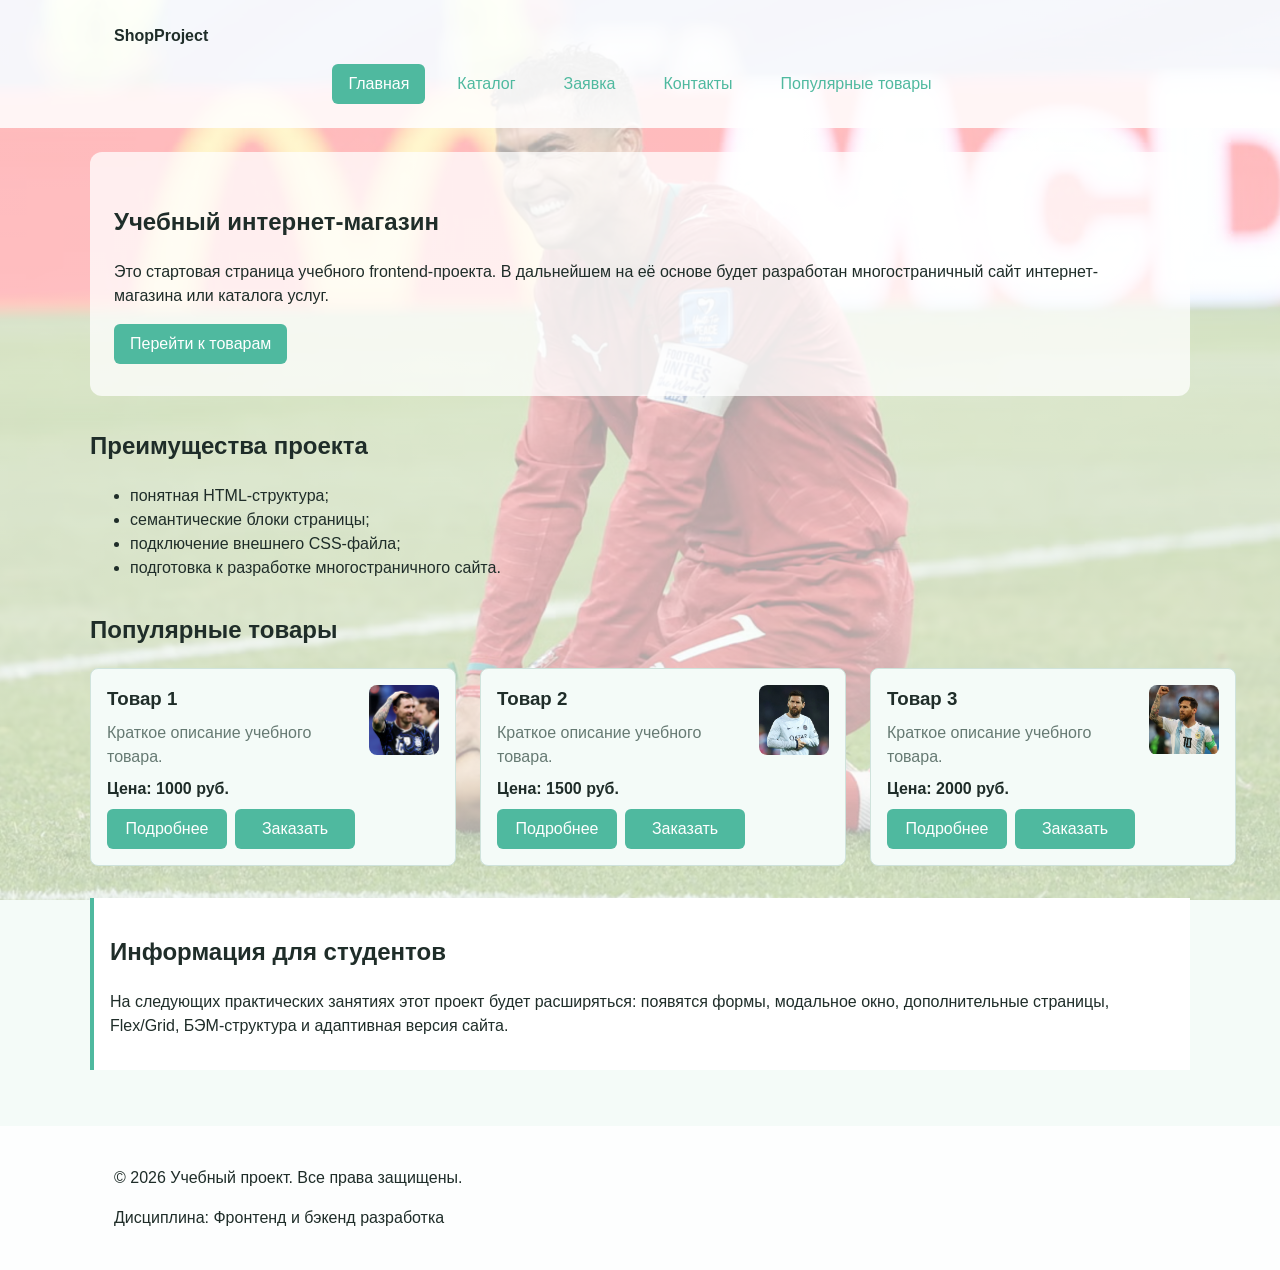
==== commit 175d26c3: "messis" ====
--- a/index.html
+++ b/index.html
@@ -61,64 +61,88 @@
 
       <div class="products-grid">
         <article class="product-card">
-        <h3 class="product-card__title">Товар 1</h3>
-        <p class="product-card__description">Краткое описание учебного товара.</p>
-        <p class="product-card__price">Цена: 1000 руб.</p>
-
-      <div class="product-card__actions">
-        <a class="button button--primary" href="product.html">
-          Подробнее
-        </a>
-
-        <button
-          class="button button--primary product-card__button"
-          type="button"
-          data-product="Товар 1"
-        >
-          Заказать
-        </button>
-      </div>
-    </article>
-
-    <article class="product-card">
-      <h3 class="product-card__title">Товар 2</h3>
-      <p class="product-card__description">Краткое описание учебного товара.</p>
-      <p class="product-card__price">Цена: 1500 руб.</p>
-
-      <div class="product-card__actions">
-        <a class="button button--primary" href="product-2.html">
-          Подробнее
-        </a>
-
-        <button
-          class="button button--primary product-card__button"
-          type="button"
-          data-product="Товар 2"
-        >
-          Заказать
-        </button>
-      </div>
-    </article>
-
-    <article class="product-card">
-      <h3 class="product-card__title">Товар 3</h3>
-      <p class="product-card__description">Краткое описание учебного товара.</p>
-      <p class="product-card__price">Цена: 2000 руб.</p>
-
-      <div class="product-card__actions">
-        <a class="button button--primary" href="product-3.html">
-          Подробнее
-        </a>
-
-        <button
-          class="button button--primary product-card__button"
-          type="button"
-          data-product="Товар 3"
-        >
-          Заказать
-        </button>
-      </div>
-    </article>
+  <img
+    class="product-card__image"
+    src="images/product-1.png"
+    alt="Товар 1"
+  >
+
+  <h3 class="product-card__title">Товар 1</h3>
+  <p class="product-card__description">
+    Краткое описание учебного товара.
+  </p>
+  <p class="product-card__price">Цена: 1000 руб.</p>
+
+  <div class="product-card__actions">
+    <a class="button button--primary" href="product.html">
+      Подробнее
+    </a>
+
+    <button
+      class="button button--primary product-card__button"
+      type="button"
+      data-product="Товар 1"
+    >
+      Заказать
+    </button>
+  </div>
+</article>
+
+<article class="product-card">
+  <img
+    class="product-card__image"
+    src="images/product-2.png"
+    alt="Товар 2"
+  >
+
+  <h3 class="product-card__title">Товар 2</h3>
+  <p class="product-card__description">
+    Краткое описание учебного товара.
+  </p>
+  <p class="product-card__price">Цена: 1500 руб.</p>
+
+  <div class="product-card__actions">
+    <a class="button button--primary" href="product-2.html">
+      Подробнее
+    </a>
+
+    <button
+      class="button button--primary product-card__button"
+      type="button"
+      data-product="Товар 2"
+    >
+      Заказать
+    </button>
+  </div>
+</article>
+
+<article class="product-card">
+  <img
+    class="product-card__image"
+    src="images/product-3.png"
+    alt="Товар 3"
+  >
+
+  <h3 class="product-card__title">Товар 3</h3>
+  <p class="product-card__description">
+    Краткое описание учебного товара.
+  </p>
+  <p class="product-card__price">Цена: 2000 руб.</p>
+
+  <div class="product-card__actions">
+    <a class="button button--primary" href="product-3.html">
+      Подробнее
+    </a>
+
+    <button
+      class="button button--primary product-card__button"
+      type="button"
+      data-product="Товар 3"
+    >
+      Заказать
+    </button>
+  </div>
+</article>
   </div>
     </section>
 
--- a/css/style.css
+++ b/css/style.css
@@ -4,17 +4,17 @@
 
 :root {
   /* Основные цвета проекта */
-  --color-bg: #ffffff;
-  --color-text: #222222;
-  --color-muted: #666666;
-  --color-primary: #0057b8;
-  --color-primary-dark: #003f86;
-  --color-border: #dddddd;
-  --color-surface: #f7f7f7;
-  --color-surface-accent: #eef5ff;
+  --color-bg: #f4fbf8;
+  --color-text: #1f2d29;
+  --color-muted: #667a73;
+  --color-primary: #4fb99f;
+  --color-primary-dark: #36967e;
+  --color-border: #cfe3dc;
+  --color-surface: #ffffff;
+  --color-surface-accent: #e2f5ef;
   --color-danger: #b00020;
-  --color-success: #168a2f;
-  --color-success-bg: #eefaf0;
+  --color-success: #2e9b6f;
+  --color-success-bg: #e8f8f1;
   --color-white: #ffffff;
 
   /* Отступы */
@@ -48,25 +48,48 @@
 
 body {
   margin: 0;
-  font-family: Arial, sans-serif;
+  min-height: 100vh;
+
+  display: flex;
+  flex-direction: column;
+
+  font-family: Arial, Helvetica, sans-serif;
+  font-size: 16px;
   line-height: 1.5;
   color: var(--color-text);
+
   background-color: var(--color-bg);
-}
-
-header,
-main,
-footer {
+  background-image:
+    linear-gradient(
+      rgba(255, 255, 255, 0.65),
+      rgba(255, 255, 255, 0.65)
+    ),
+    url("../images/background.png");
+
+  background-size: cover;
+  background-position: center;
+  background-repeat: no-repeat;
+  background-attachment: fixed;
+}
+
+button,
+input,
+select,
+textarea {
+  font: inherit;
+}
+
+
+main {
+  flex : 1;
   padding: var(--space-lg);
 }
 
 header {
-  background-color: var(--color-surface);
-}
-
-footer {
-  background-color: var(--color-surface);
-}
+  background-color: #eaf7f3;
+}
+
+
 
 :target {
   outline: 2px dashed var(--color-primary);
@@ -139,7 +162,7 @@
    =============================== */
 
 .site-header {
-  background-color: var(--color-surface);
+  background-color: rgba(255, 255, 255, 0.85);
 }
 
 .site-header__inner {
@@ -192,7 +215,7 @@
   max-width: var(--container-width);
   margin: 0 auto var(--space-xl);
   padding: var(--space-xl) var(--space-lg);
-  background-color: var(--color-surface-accent);
+  background-color: rgba(255, 255, 255, 0.75);
   border-radius: var(--radius-lg);
 }
 
@@ -219,6 +242,20 @@
   border: 1px solid var(--color-border);
   border-radius: var(--radius-md);
   background-color: var(--color-bg);
+  position: relative;
+  padding-right: 100px;
+}
+
+.product-card__image {
+  position: absolute;
+  top: var(--space-md);
+  right: var(--space-md);
+
+  width: 70px;
+  height: 70px;
+
+  object-fit: contain;
+  border-radius: var(--radius-md);
 }
 
 .product-card:hover {
@@ -446,3 +483,27 @@
   border: 1px solid var(--color-border);
   text-align: left;
 }
+
+.site-header,
+.site-footer {
+  width: 100%;
+  padding: 0;
+  background-color: rgba(255, 255, 255, 0.85);
+}
+
+.site-footer {
+  margin-top: auto;
+}
+
+.site-header__inner,
+.site-footer__inner {
+  width: 100%;
+  max-width: var(--container-width);
+  margin: 0 auto;
+  padding: var(--space-lg);
+}
+
+.product-card {
+  position: relative;
+  padding-right: 100px;
+}
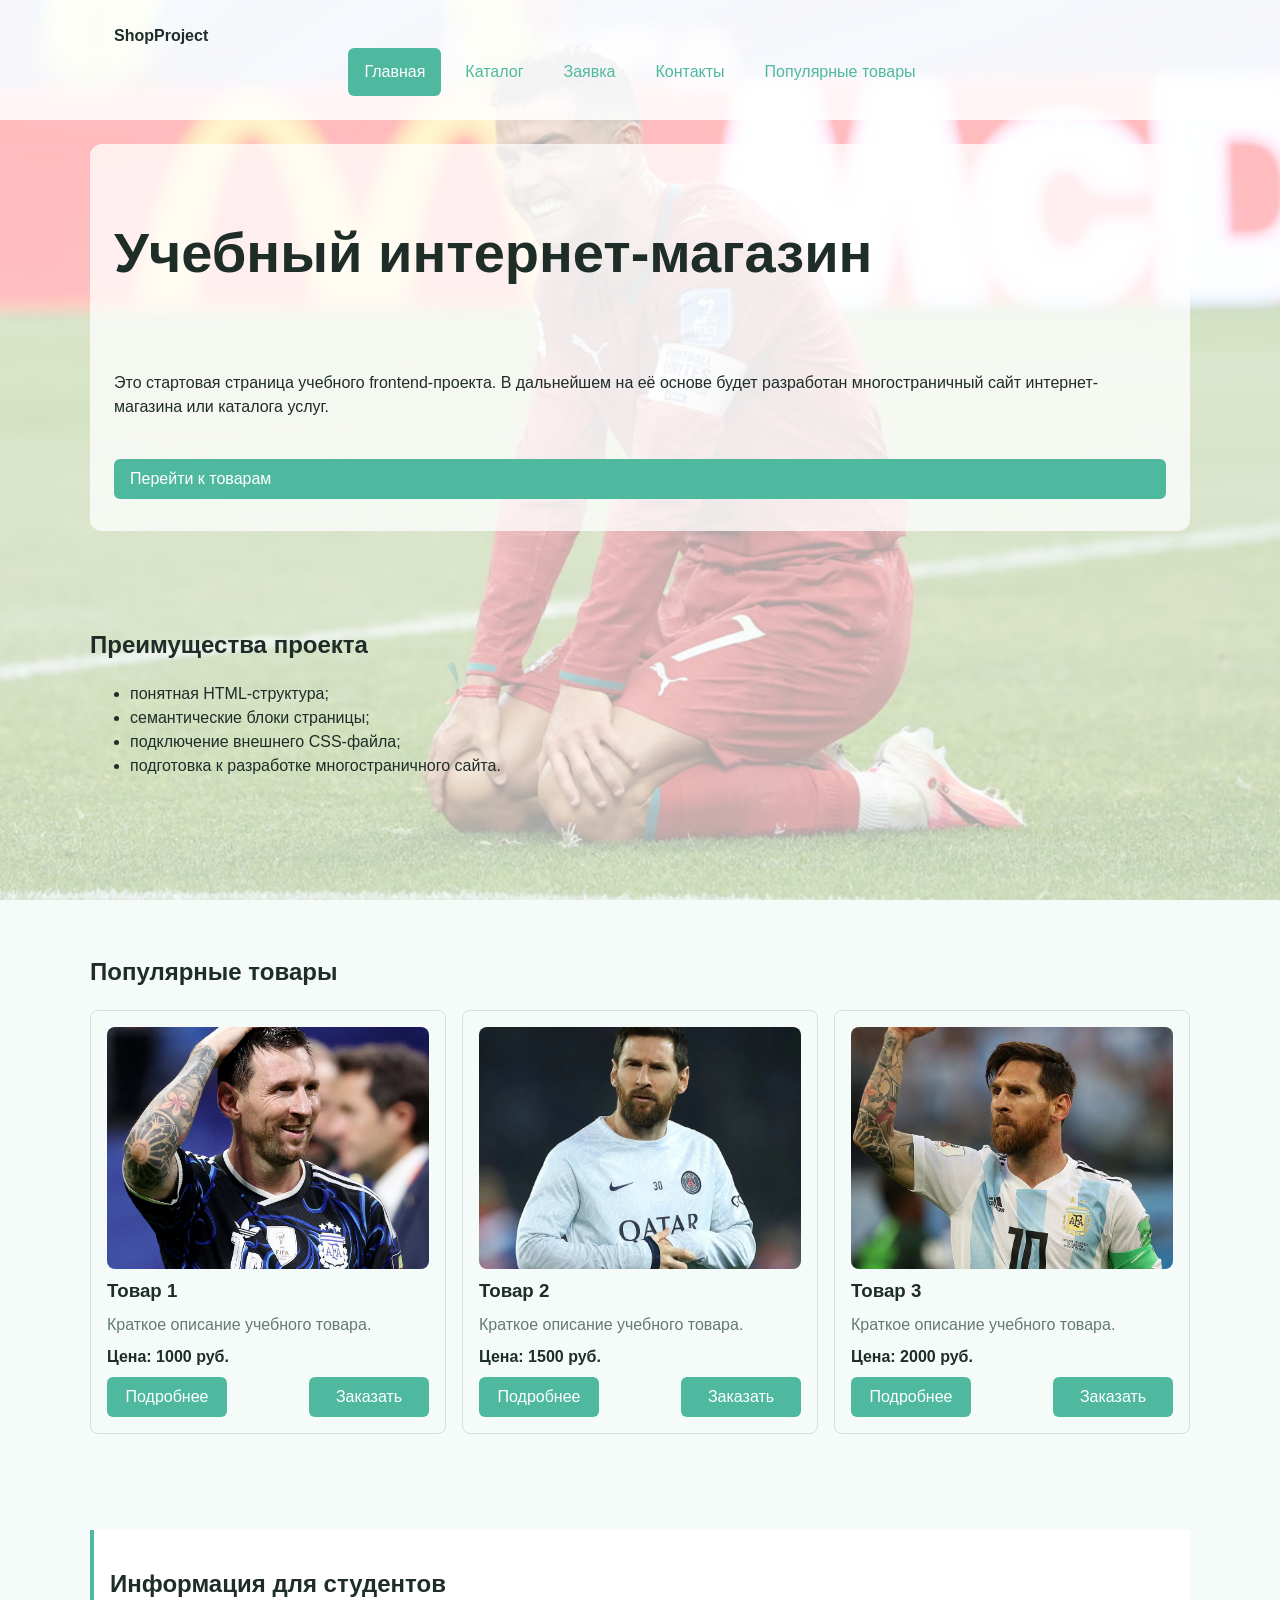
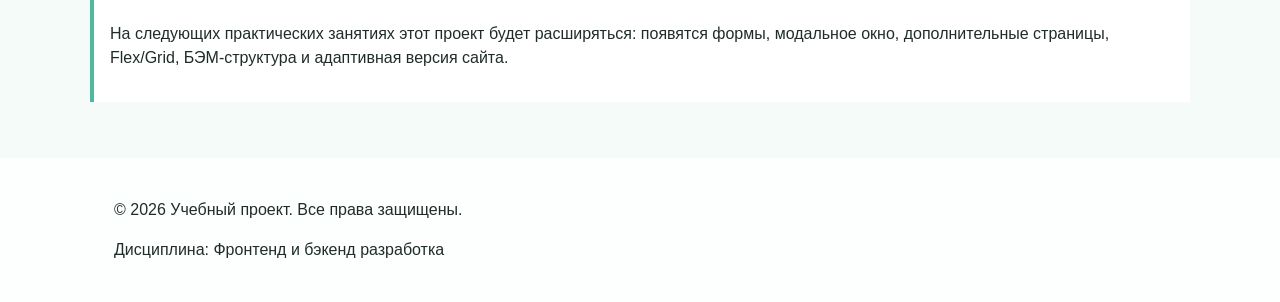
==== commit 7931b60b: "feat: add responsive layout styles" ====
--- a/index.html
+++ b/index.html
@@ -6,6 +6,7 @@
   <meta name="description" content="Учебный frontend-проект интернет-магазина.">
   <title>Учебный интернет-магазин</title>
   <link rel="stylesheet" href="css/style.css">
+  <link rel="stylesheet" href="css/responsive.css">
   <script src="js/main.js" defer></script>
 </head>
 <body>
@@ -61,11 +62,16 @@
 
       <div class="products-grid">
         <article class="product-card">
-  <img
-    class="product-card__image"
-    src="images/product-1.png"
-    alt="Товар 1"
-  >
+ <img
+  class="product-card__image"
+  src="images/product-1.png"
+  srcset="images/product-1.png 640w"
+  sizes="(max-width: 639px) 100vw,
+         (max-width: 1023px) 50vw,
+         33vw"
+  alt="Товар 1"
+  loading="lazy"
+>
 
   <h3 class="product-card__title">Товар 1</h3>
   <p class="product-card__description">
--- a/css/responsive.css
+++ b/css/responsive.css
@@ -0,0 +1,205 @@
+*,
+*::before,
+*::after {
+  box-sizing: border-box;
+}
+
+html {
+  scroll-behavior: smooth;
+}
+
+img,
+video {
+  max-width: 100%;
+  height: auto;
+}
+
+body {
+  overflow-x: hidden;
+}
+
+.container,
+.main,
+.section {
+  width: min(100% - 32px, 1200px);
+  margin-inline: auto;
+}
+
+.section {
+  padding-block: clamp(24px, 5vw, 64px);
+}
+
+.site-nav__list {
+  display: flex;
+  flex-direction: column;
+  gap: var(--space-sm, 8px);
+  padding: 0;
+  margin: 0;
+  list-style: none;
+}
+
+.site-nav__link {
+  display: block;
+  padding: 12px 16px;
+}
+
+@media (min-width: 768px) {
+  .site-nav__list {
+    flex-direction: row;
+    flex-wrap: wrap;
+    align-items: center;
+  }
+}
+
+.site-header {
+  position: static;
+}
+
+@media (min-width: 768px) {
+  .site-header {
+    position: sticky;
+    top: 0;
+    z-index: 100;
+  }
+}
+
+.hero {
+  display: grid;
+  gap: var(--space-lg, 24px);
+  align-items: center;
+}
+
+.hero h1 {
+  font-size: clamp(28px, 7vw, 56px);
+  line-height: 1.1;
+}
+
+.products-grid {
+  display: grid;
+  grid-template-columns: 1fr;
+  gap: var(--space-md, 16px);
+}
+
+.product-card {
+  min-width: 0;
+}
+
+.product-card__title,
+.product-card__description {
+  overflow-wrap: anywhere;
+}
+
+@media (min-width: 640px) {
+  .products-grid {
+    grid-template-columns: repeat(2, minmax(0, 1fr));
+  }
+}
+
+@media (min-width: 1024px) {
+  .products-grid {
+    grid-template-columns: repeat(3, minmax(0, 1fr));
+  }
+}
+
+.catalog-layout {
+  display: grid;
+  gap: var(--space-lg, 24px);
+}
+
+.catalog-filters {
+  order: -1;
+}
+
+@media (min-width: 1024px) {
+  .catalog-layout {
+    grid-template-columns: 280px minmax(0, 1fr);
+    align-items: start;
+  }
+
+  .catalog-filters {
+    position: sticky;
+    top: 88px;
+    order: initial;
+  }
+}
+
+.product-card__image {
+  display: block;
+  width: 100%;
+  aspect-ratio: 4 / 3;
+  object-fit: cover;
+  border-radius: var(--radius-md, 8px);
+}
+
+.product-card {
+  padding-right: var(--space-md);
+}
+
+.product-card__image {
+  position: static;
+  width: 100%;
+  height: auto;
+}
+
+.order-form {
+  display: grid;
+  gap: var(--space-md, 16px);
+}
+
+.order-form__field {
+  display: grid;
+  gap: var(--space-xs, 8px);
+}
+
+.order-form__input,
+.order-form__textarea,
+.order-form__select {
+  width: 100%;
+  min-height: 44px;
+  padding: 10px 12px;
+  font: inherit;
+}
+
+.order-form__textarea {
+  min-height: 120px;
+  resize: vertical;
+}
+
+@media (min-width: 768px) {
+  .order-form {
+    grid-template-columns: repeat(2, minmax(0, 1fr));
+  }
+
+  .order-form__actions {
+    grid-column: 1 / -1;
+  }
+}
+
+.table-wrapper {
+  width: 100%;
+  overflow-x: auto;
+  -webkit-overflow-scrolling: touch;
+}
+
+.product-table {
+  width: 100%;
+  min-width: 640px;
+  border-collapse: collapse;
+}
+
+.product-table th,
+.product-table td {
+  padding: 12px;
+  border: 1px solid var(--color-border, #ddd);
+  text-align: left;
+}
+
+.order-dialog {
+  width: min(100% - 32px, 560px);
+  max-height: calc(100vh - 32px);
+  overflow: auto;
+}
+
+.order-dialog::backdrop {
+  background: rgb(0 0 0 / 0.5);
+}
